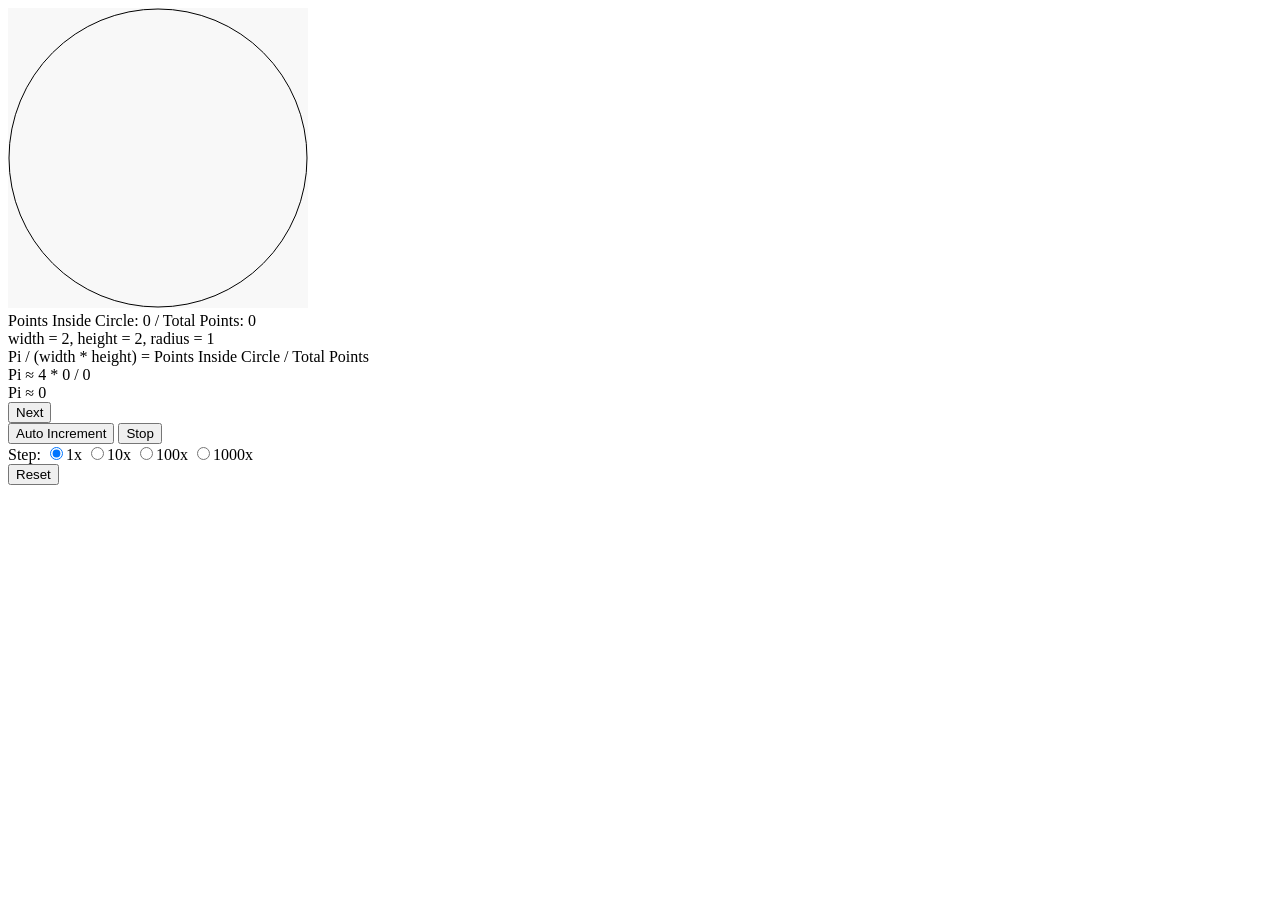
==== index.html @ d08b1323 "deploy: fb68a2680946dabe81deb5b8129ece123679ee68" ====
<!DOCTYPE html>

<html>
  <head>
    <title>Pi calculator</title>
    <link rel="stylesheet" media="screen" href="css/main.css" />
    <link rel="shortcut icon" type="image/png" href="images/favicon.png" />
  </head>
  <body>
    <canvas height="300px" width="300px" id="piCanvas"></canvas><br />
    Points Inside Circle: <span id="in-circle">0</span> / Total Points:
    <span id="total-points">0</span><br />
    width = 2, height = 2, radius = 1<br />
    Pi / (width * height) = Points Inside Circle / Total Points<br />
    Pi ≈ 4 * <span id="in-circle2">0</span> / <span id="total-points2">0</span
    ><br />
    Pi ≈ <span id="pi">0</span><br />
    <button id="next-pi">Next</button><br />
    <button id="auto-increment">Auto Increment</button>
    <button id="stop-auto">Stop</button><br />
    <form action="" id="multiplier">
      Step:
      <input type="radio" name="inc" value="1" checked="checked" title="1x" />1x
      <input type="radio" name="inc" value="10" title="10x" />10x
      <input type="radio" name="inc" value="100" title="100x" />100x
      <input type="radio" name="inc" value="1000" title="1000x" />1000x
    </form>
    <button id="reset">Reset</button>
    <script src="js/client-fastopt.js" type="text/javascript"></script>
  </body>
</html>
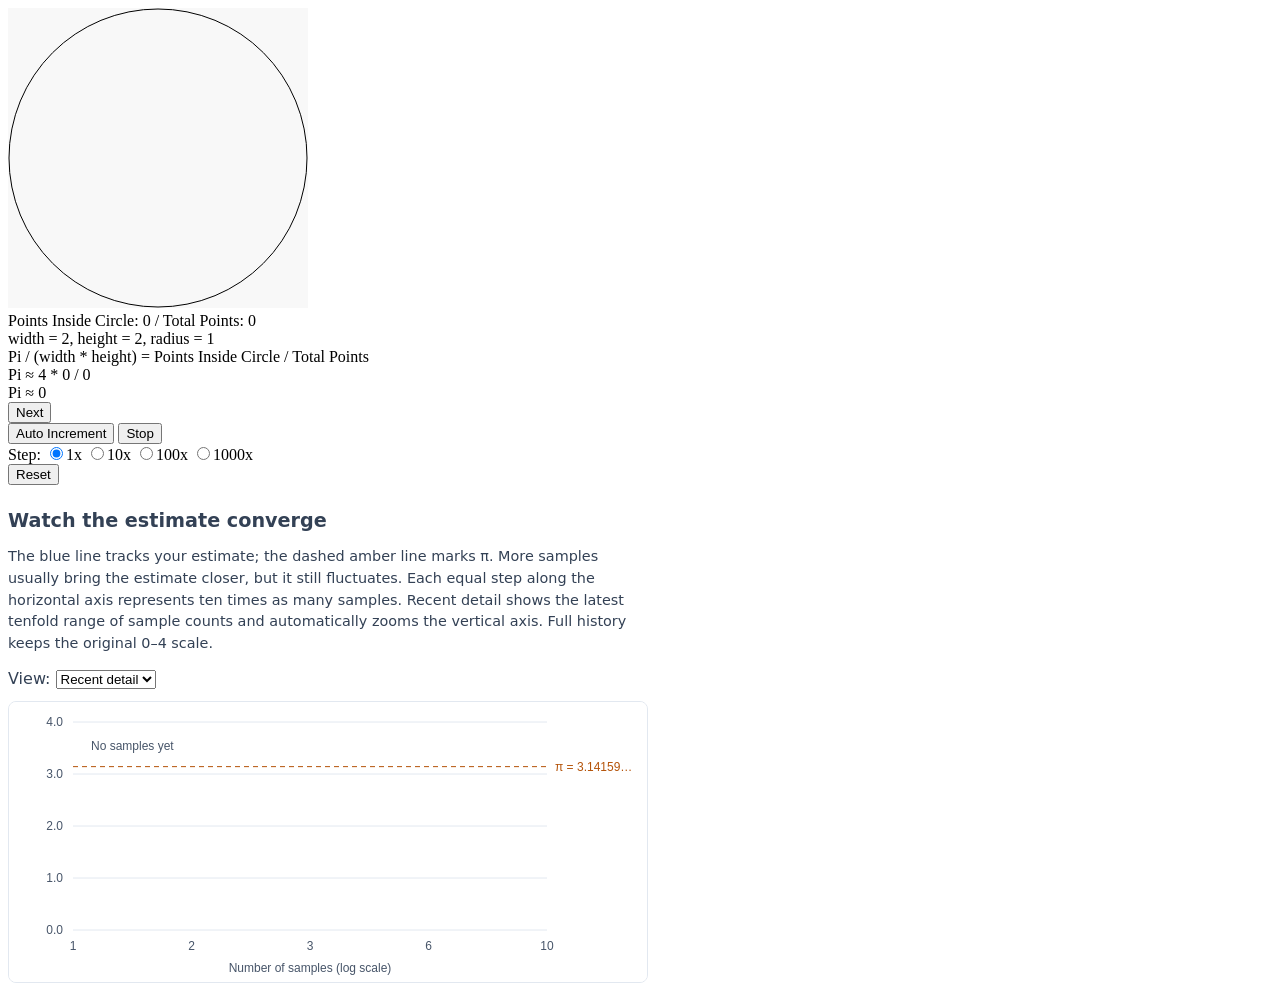
==== commit 1ac0f2d3: "deploy: fd108afd5ad512b0251f2a03187061470aebc269" ====
--- a/index.html
+++ b/index.html
@@ -2,6 +2,8 @@
 
 <html>
   <head>
+    <meta charset="utf-8" />
+    <meta name="viewport" content="width=device-width, initial-scale=1" />
     <title>Pi calculator</title>
     <link rel="stylesheet" media="screen" href="css/main.css" />
     <link rel="shortcut icon" type="image/png" href="images/favicon.png" />
@@ -26,6 +28,25 @@
       <input type="radio" name="inc" value="1000" title="1000x" />1000x
     </form>
     <button id="reset">Reset</button>
-    <script src="js/client-fastopt.js" type="text/javascript"></script>
+    <section class="convergence" aria-labelledby="convergence-title">
+      <h2 id="convergence-title">Watch the estimate converge</h2>
+      <p id="convergence-description">
+        The blue line tracks your estimate; the dashed amber line marks π.
+        More samples usually bring the estimate closer, but it still fluctuates.
+        Each equal step along the horizontal axis represents ten times as many samples.
+        Recent detail shows the latest tenfold range of sample counts and automatically
+        zooms the vertical axis. Full history keeps the original 0–4 scale.
+      </p>
+      <label for="chart-view">View:</label>
+      <select id="chart-view">
+        <option value="recent">Recent detail</option>
+        <option value="full">Full history</option>
+      </select>
+      <canvas id="convergence-chart" width="640" height="280" role="img"
+        aria-describedby="convergence-description">
+        Pi estimate over the number of samples, compared with π = 3.14159…
+      </canvas>
+    </section>
+    <script src="js/app.js" type="text/javascript"></script>
   </body>
 </html>
--- a/css/main.css
+++ b/css/main.css
@@ -0,0 +1,26 @@
+.convergence {
+  max-width: 640px;
+  margin-top: 24px;
+  font-family: system-ui, sans-serif;
+  color: #334155;
+}
+
+.convergence h2 {
+  margin-bottom: 8px;
+  font-size: 1.2rem;
+}
+
+.convergence p {
+  font-size: 0.9rem;
+  line-height: 1.5;
+}
+
+#convergence-chart {
+  margin-top: 12px;
+  box-sizing: border-box;
+  display: block;
+  width: 100%;
+  height: auto;
+  border: 1px solid #e2e8f0;
+  border-radius: 8px;
+}
